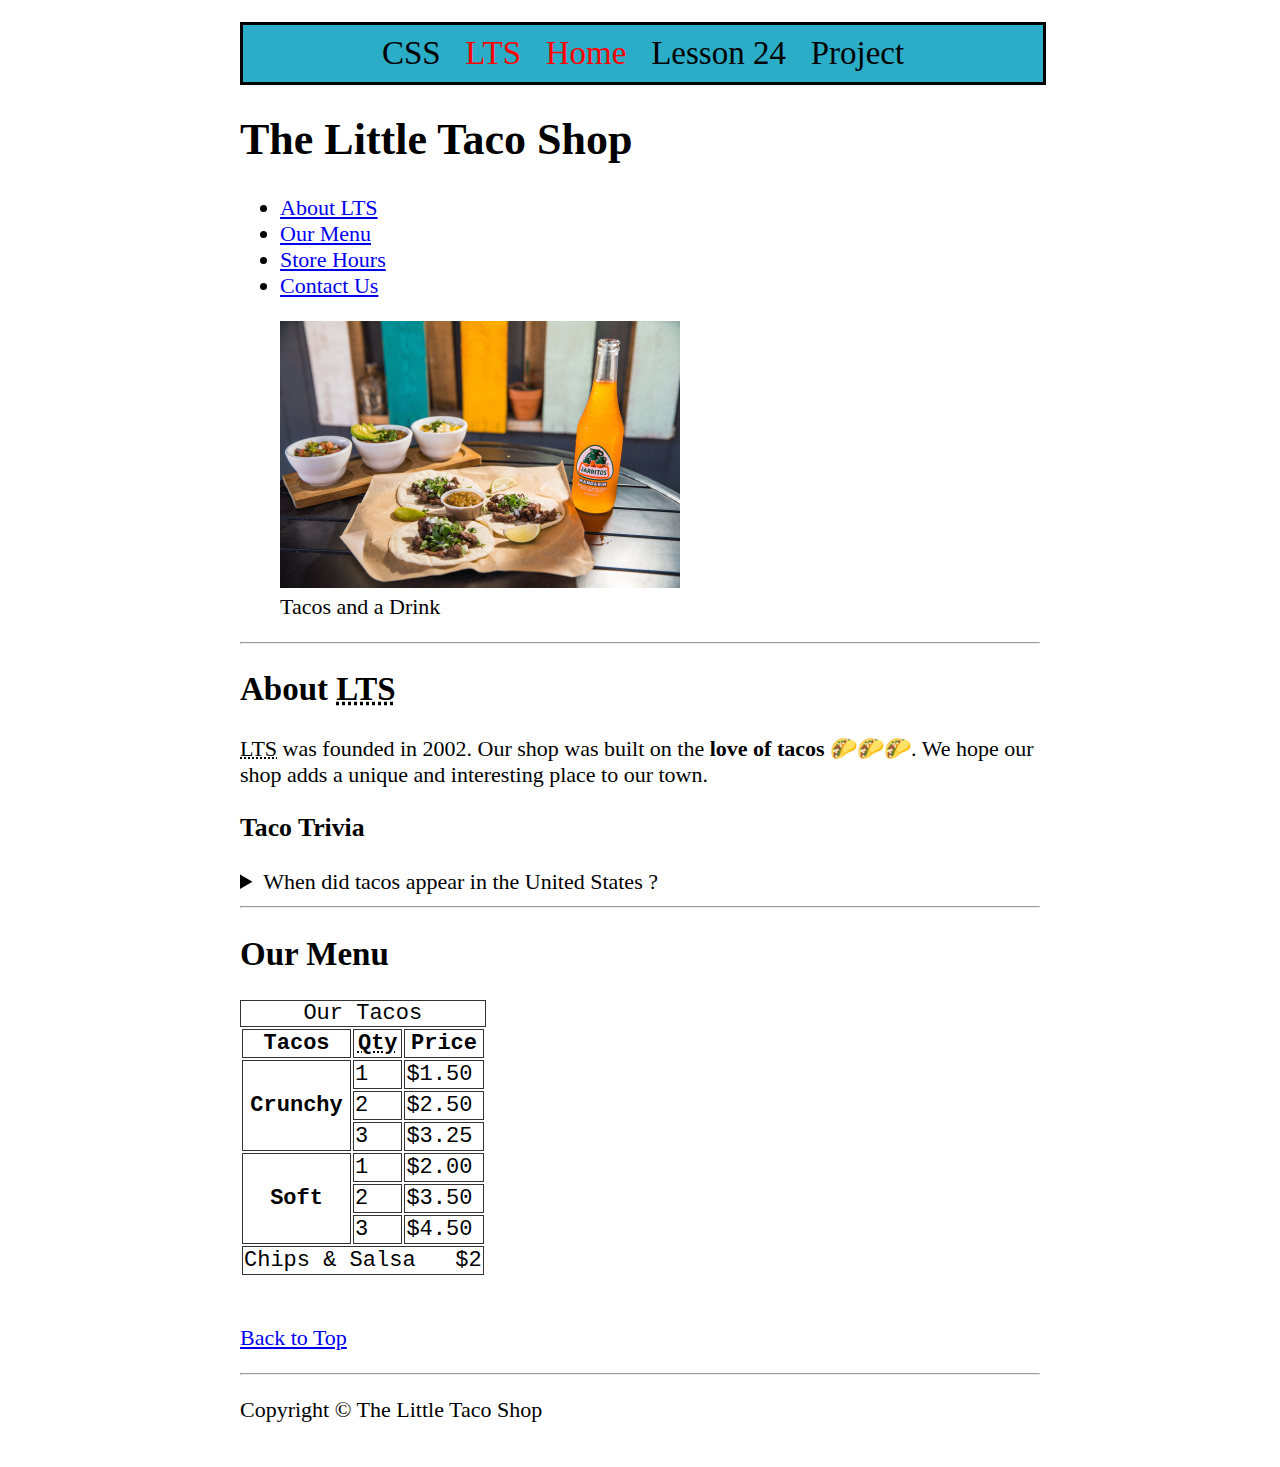
==== index.html @ 3b8ae4d9 "CSS Project Gray Lsn 24 cont......" ====
<!DOCTYPE html>
<html lang="en">

<head>
    <meta charset="UTF-8">
    <meta name="author" content="Roland Silva">
    <meta name="description" content="The Official Website for The Little Taco Shop">
    <title>The Little Taco Shop</title>
    <link rel="icon" href="favicon.ico" type="img/x-icon">
    <link rel="stylesheet" href="css/styles.css">
</head>

<body>

    <header class="CSS_lesson_banner">
        CSS &nbsp;
        <span style="color: red" ;> LTS &nbsp; Home </span> &nbsp; Lesson 24 &nbsp; Project
    </header>

    <header>
        <h1>The Little Taco Shop</h1>

        <nav>
            <ul>
                <li>
                    <a href="about.html"> About <abbr title="The Little Taco Shop">LTS</abbr>
                    </a>
                </li>

                <li>
                    <a href="#menu">Our Menu</a>
                </li>

                <li>
                    <a href="hours.html">Store Hours</a>
                </li>

                <li>
                    <a href="contact.html">Contact Us</a>
                </li>

            </ul>
        </nav>

        <figure>
            <img src="img/tacos_and_drink_400x267.png" alt="Tacos and a Drink" title="We love Tacos" width="400"
                height="267">
            <figcaption>Tacos and a Drink</figcaption>
        </figure>

    </header>

    <hr>

    <main>
        <article>
            <h2>About
                <abbr title="The Little Taco Shop">LTS</abbr>
            </h2>
            <p>
                <abbr title="The Little Taco Shop">LTS</abbr> was founded in <time datetime="2002">2002.</time>
                Our shop was built on the <strong>love of
                    tacos</strong> 🌮🌮🌮. We hope our shop adds a unique and interesting place
                to
                our
                town.
            </p>
            <aside>
                <h3>Taco Trivia</h3>
                <details>
                    <summary>When did tacos appear in the United States ?</summary>
                    <p class="about__trivia-answer">
                        Jeffrey M. Pilcher, taco historian and professor of history at the University of Minnesota, says
                        the earliest mention of tacos in the United States are in a newspaper from <time
                            datetime="1905">1905</time>.
                        (Source:
                        <cite>
                            <a href="https://www.smithsonianmag.com/arts-culture/where-did-the-taco-come-from-81228162/"
                                target="_blank">Smithsonian Magazine</a>
                        </cite> )
                    </p>
                </details>
            </aside>
        </article>

        <hr>

        <article id-="menu">
            <h2>
                Our Menu
            </h2>
            <table>
                <caption>Our Tacos</caption>
                <thead>
                    <tr>
                        <th>Tacos</th>
                        <th scope="col">
                            <abbr title="Quantity">Qty</abbr>
                        </th>
                        <th scope="col">Price</th>
                    </tr>
                </thead>
                <tbody>
                    <tr>
                        <th scope="row" rowspan="3">
                            Crunchy
                        </th>
                        <td>1</td>
                        <td>$1.50</td>
                    </tr>

                    <tr>
                        <td>2</td>
                        <td>$2.50</td>
                    </tr>

                    <tr>
                        <td>3</td>
                        <td>$3.25</td>
                    </tr>
                    <tr>
                        <th scope="row" rowspan="3">
                            Soft
                        </th>
                        <td>1</td>
                        <td>$2.00</td>
                    </tr>

                    <tr>
                        <td>2</td>
                        <td>$3.50</td>
                    </tr>

                    <tr>
                        <td>3</td>
                        <td>$4.50</td>
                    </tr>

                </tbody>
                <tfoot>
                    <tr>
                        <td colspan="3">
                            Chips &amp; Salsa &nbsp; $2
                        </td>
                    </tr>
                </tfoot>
            </table>

            <br>

            <p>
                <a href="#">Back to Top</a>
            </p>
        </article>

    </main>

    <hr>

    <footer>
        <p>Copyright &copy; The Little Taco Shop</p>
    </footer>


</body>

</html>





<!-- 
(Source: <cite><a href="https://www.smithsonianmag.com/arts-culture/where-did-the-taco-come-from-81228162/"
        target="_blank">Smithsonian Magazine</a></cite>) -->

<!-- <p>
    <abbr title="The Little Taco Shop">LTS</abbr> was founded in <time datetime="2022">2022</time>. Our shop
    was built on from a <strong>love of Tacos</strong> 🌮🌮🌮. We hope our shop adds a unique and
    interesting place
    in our little town.
</p> -->
---- css/styles.css ----
html {
    font-size: 22px;
}

body {
    min-height: 100vh;
    max-width: 800px;
    margin: 0 auto;
    padding: 1rem;
    border-left: 1px sold #333;
    border-right: 1px sold #333;
}






th,
td,
caption {
    border: 1px solid #333;
    font-family: 'Courier New', Courier, monospace;
    border-collapse: separate;
    padding: 0.5 rem;
}

/* The border-collapse property in CSS is used with HTML <table> elements to control how table borders are rendered.
•	collapse: Borders of adjacent cells are merged into a single border.
•	separate: (default) Borders are separate, with space between them. */


.CSS_lesson_banner {
    width: 100%;
    padding: 10px 0;
    /* font-size: 2em; */
    font-size: clamp(1.5rem, 2.5vh, 2rem);
    text-align: center;
    margin: 0px 0 0px 0;
    margin: 0 auto;
    background-color: rgb(43, 173, 199);
    border: 3px solid black;
    margin-bottom: 0.25em;
}
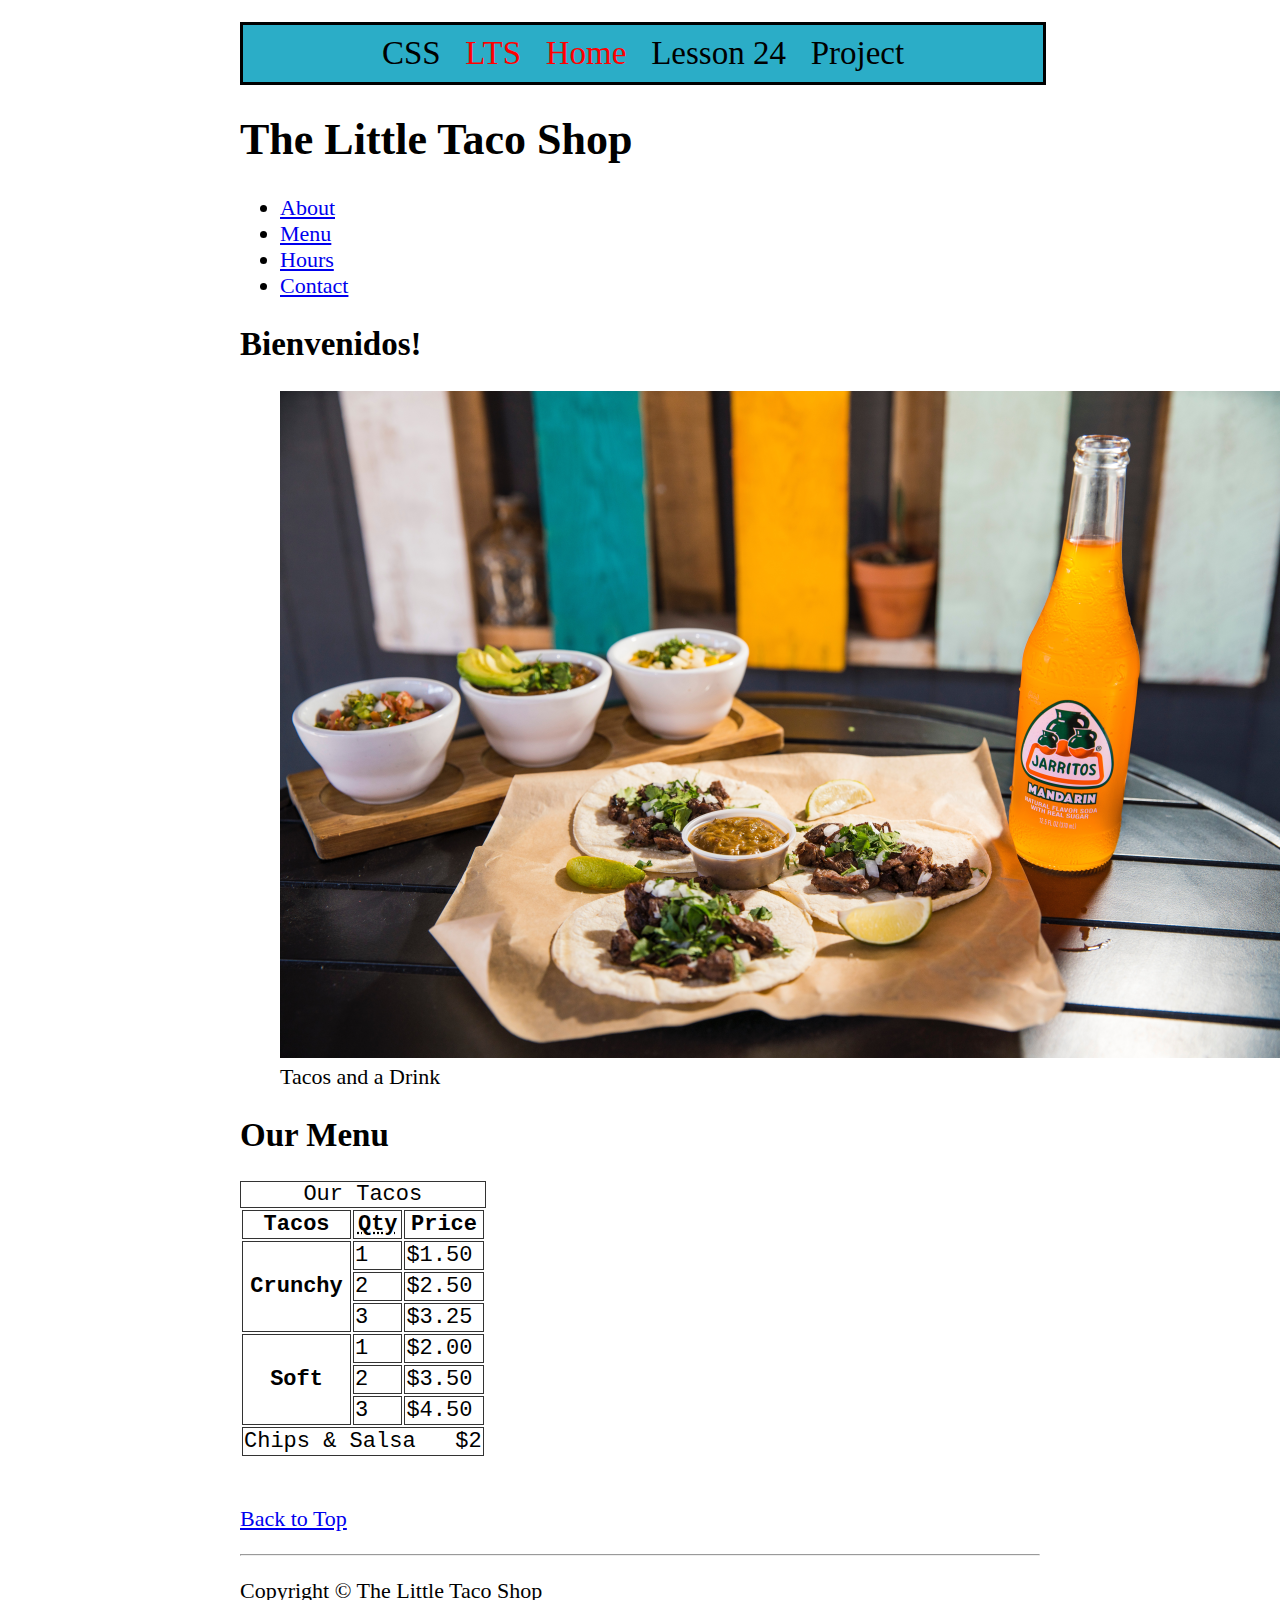
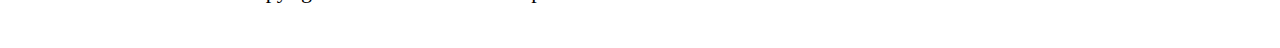
==== commit 7ff9de10: "CSS / HTML Project Gray lsn24  cont..." ====
--- a/index.html
+++ b/index.html
@@ -1,8 +1,11 @@
+<!-- HTML/CSS YT D.Gray CSS Project -->
+
 <!DOCTYPE html>
 <html lang="en">
 
 <head>
     <meta charset="UTF-8">
+    <meta name="viewport" content="width=device-width, initial-scale=1.0">
     <meta name="author" content="Roland Silva">
     <meta name="description" content="The Official Website for The Little Taco Shop">
     <title>The Little Taco Shop</title>
@@ -17,73 +20,60 @@
         <span style="color: red" ;> LTS &nbsp; Home </span> &nbsp; Lesson 24 &nbsp; Project
     </header>
 
-    <header>
-        <h1>The Little Taco Shop</h1>
+    <header class="header">
+        <h1 class="header__h1">The Little Taco Shop</h1>
 
-        <nav>
-            <ul>
+        <nav class="header__nav">
+            <ul class="header__ul">
+                <!-- <li>
+                    <a href="#about"> About <abbr title="The Little Taco Shop">LTS</abbr>
+                    </a>
+                </li> -->
+
                 <li>
-                    <a href="about.html"> About <abbr title="The Little Taco Shop">LTS</abbr>
+                    <a href="about.html">About
                     </a>
+                    <!-- <a href="about.html"> About <abbr title="The Little Taco Shop">LTS</abbr>
+                    </a> -->
                 </li>
 
                 <li>
-                    <a href="#menu">Our Menu</a>
+                    <a href="#menu">Menu</a>
                 </li>
 
                 <li>
-                    <a href="hours.html">Store Hours</a>
+                    <a href="hours.html">Hours</a>
                 </li>
 
                 <li>
-                    <a href="contact.html">Contact Us</a>
+                    <a href="contact.html">Contact</a>
                 </li>
 
             </ul>
         </nav>
 
-        <figure>
+        <!-- <figure>
             <img src="img/tacos_and_drink_400x267.png" alt="Tacos and a Drink" title="We love Tacos" width="400"
                 height="267">
             <figcaption>Tacos and a Drink</figcaption>
-        </figure>
+        </figure> -->
 
     </header>
 
-    <hr>
+    <!-- <hr> -->
+
+    <section class="hero">
+        <h2 class="hero__h2">
+            Bienvenidos!
+        </h2>
+        <figure>
+            <img src="img/tacos_and_drink_1000x667.png" alt="Tacos and a Drink" title="We love Tacos" width="1000"
+                height="667">
+            <figcaption class="offscreen">Tacos and a Drink</figcaption>
+        </figure>
+    </section>
 
     <main>
-        <article>
-            <h2>About
-                <abbr title="The Little Taco Shop">LTS</abbr>
-            </h2>
-            <p>
-                <abbr title="The Little Taco Shop">LTS</abbr> was founded in <time datetime="2002">2002.</time>
-                Our shop was built on the <strong>love of
-                    tacos</strong> 🌮🌮🌮. We hope our shop adds a unique and interesting place
-                to
-                our
-                town.
-            </p>
-            <aside>
-                <h3>Taco Trivia</h3>
-                <details>
-                    <summary>When did tacos appear in the United States ?</summary>
-                    <p class="about__trivia-answer">
-                        Jeffrey M. Pilcher, taco historian and professor of history at the University of Minnesota, says
-                        the earliest mention of tacos in the United States are in a newspaper from <time
-                            datetime="1905">1905</time>.
-                        (Source:
-                        <cite>
-                            <a href="https://www.smithsonianmag.com/arts-culture/where-did-the-taco-come-from-81228162/"
-                                target="_blank">Smithsonian Magazine</a>
-                        </cite> )
-                    </p>
-                </details>
-            </aside>
-        </article>
-
-        <hr>
 
         <article id-="menu">
             <h2>
@@ -160,8 +150,6 @@
     <footer>
         <p>Copyright &copy; The Little Taco Shop</p>
     </footer>
-
-
 </body>
 
 </html>
--- a/css/styles.css
+++ b/css/styles.css
@@ -1,3 +1,5 @@
+/*-- HTML/CSS YT D.Gray CSS Project --*/
+
 html {
     font-size: 22px;
 }
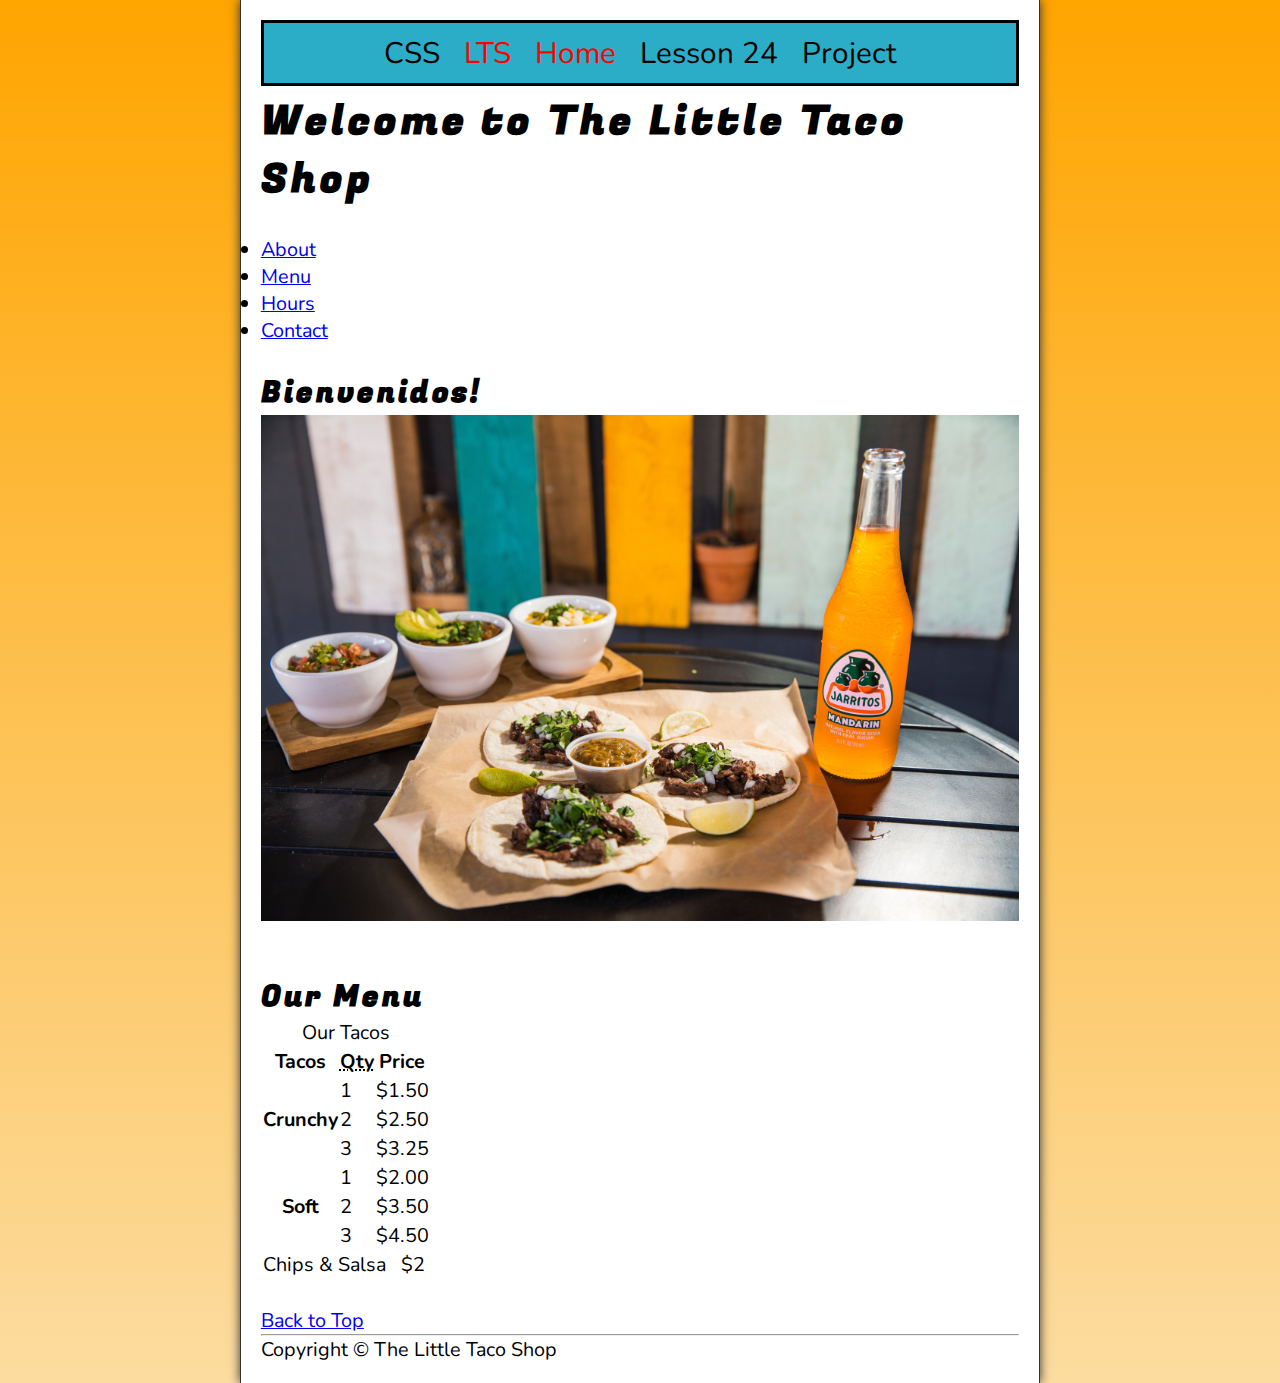
==== commit a079d331: "CSS / HTML Project Gray CSS cont...." ====
--- a/index.html
+++ b/index.html
@@ -21,8 +21,8 @@
     </header>
 
     <header class="header">
-        <h1 class="header__h1">The Little Taco Shop</h1>
-
+        <h1 class="header__h1">Welcome to The Little Taco Shop</h1>
+        <br>
         <nav class="header__nav">
             <ul class="header__ul">
                 <!-- <li>
@@ -51,15 +51,9 @@
 
             </ul>
         </nav>
-
-        <!-- <figure>
-            <img src="img/tacos_and_drink_400x267.png" alt="Tacos and a Drink" title="We love Tacos" width="400"
-                height="267">
-            <figcaption>Tacos and a Drink</figcaption>
-        </figure> -->
-
     </header>
 
+    <br>
     <!-- <hr> -->
 
     <section class="hero">
@@ -72,6 +66,9 @@
             <figcaption class="offscreen">Tacos and a Drink</figcaption>
         </figure>
     </section>
+
+    <br>
+    <br>
 
     <main>
 
--- a/css/styles.css
+++ b/css/styles.css
@@ -1,31 +1,122 @@
 /*-- HTML/CSS YT D.Gray CSS Project --*/
+@import url('https://fonts.googleapis.com/css2?family=Fugaz+One&family=Nunito&display=swap');
+
+/* from fonts.google.com */
+
+
+/* || RESET  || */
+*,
+*::before,
+*::after {
+    margin: 0;
+    padding: 0;
+    box-sizing: border-box;
+}
+
+img {
+    display: block;
+    max-width: 100%;
+    height: auto;
+}
+
+input,
+button,
+textarea {
+    font: inherit;
+}
+
+/* ul,
+li::marker {
+    list-style: none;
+    padding: 0;
+} */
+
+/* || VARIABLES || */
+:root {
+    /* FONTS */
+    --FF: "nunito", sans-serif;
+    --FF-HEADINGS: "Fugaz One", cursive;
+    --FS: clamp(1rem, 2.2vh, 1.5rem);
+
+    /* COLORS */
+    --BGCOLOR: orange;
+    --BGCOLOR-Fade: rgb(252, 220, 160);
+    --BGIMAGE: linear-gradient(to bottom, var(--BGCOLOR), var(--BGCOLOR-Fade));
+    --BODY-BGCOLOR: #FFF;
+    --FONT-COLOR: #000;
+    --BORDER-COLOR: #333;
+
+
+    /* || BORDERS || */
+    --BORDERS: 1px solid var(--BORDER-COLOR);
+}
+
+/* || UTILITY CLASSES || */
+.offscreen {
+    position: absolute;
+    left: -10000px;
+}
+
+.nowrap {
+    white-space: nowrap;
+}
+
+.center {
+    text-align: center;
+}
+
+/* || GENERAL STYLES || */
+
+
 
 html {
-    font-size: 22px;
+    scroll-behavior: smooth;
+    font-size: var(--FS);
+    font-family: var(--FF);
+    background-color: var(--BGCOLOR);
+    background-image: var(--BGIMAGE);
 }
 
 body {
+    background-color: var(--BODY-BGCOLOR);
+    color: var(--FONT-COLOR);
+    min-height: 100vh;
+    max-width: 800px;
+    margin: 0 auto;
+    padding: 1rem;
+    border-left: var(--BORDERS);
+    border-right: var(--BORDERS);
+    box-shadow: 0 0 10px var(--BORDER-COLOR);
+}
+
+h1,
+h2,
+h3 {
+    font-family: var(--FF-HEADINGS);
+    letter-spacing: 0.1em;
+}
+
+/* html {
+    font-size: 22px;
+} */
+
+/* body {
     min-height: 100vh;
     max-width: 800px;
     margin: 0 auto;
     padding: 1rem;
     border-left: 1px sold #333;
     border-right: 1px sold #333;
-}
+} */
 
-
-
-
-
-
-th,
+/* th,
 td,
 caption {
     border: 1px solid #333;
     font-family: 'Courier New', Courier, monospace;
     border-collapse: separate;
     padding: 0.5 rem;
-}
+} */
 
 /* The border-collapse property in CSS is used with HTML <table> elements to control how table borders are rendered.
 •	collapse: Borders of adjacent cells are merged into a single border.
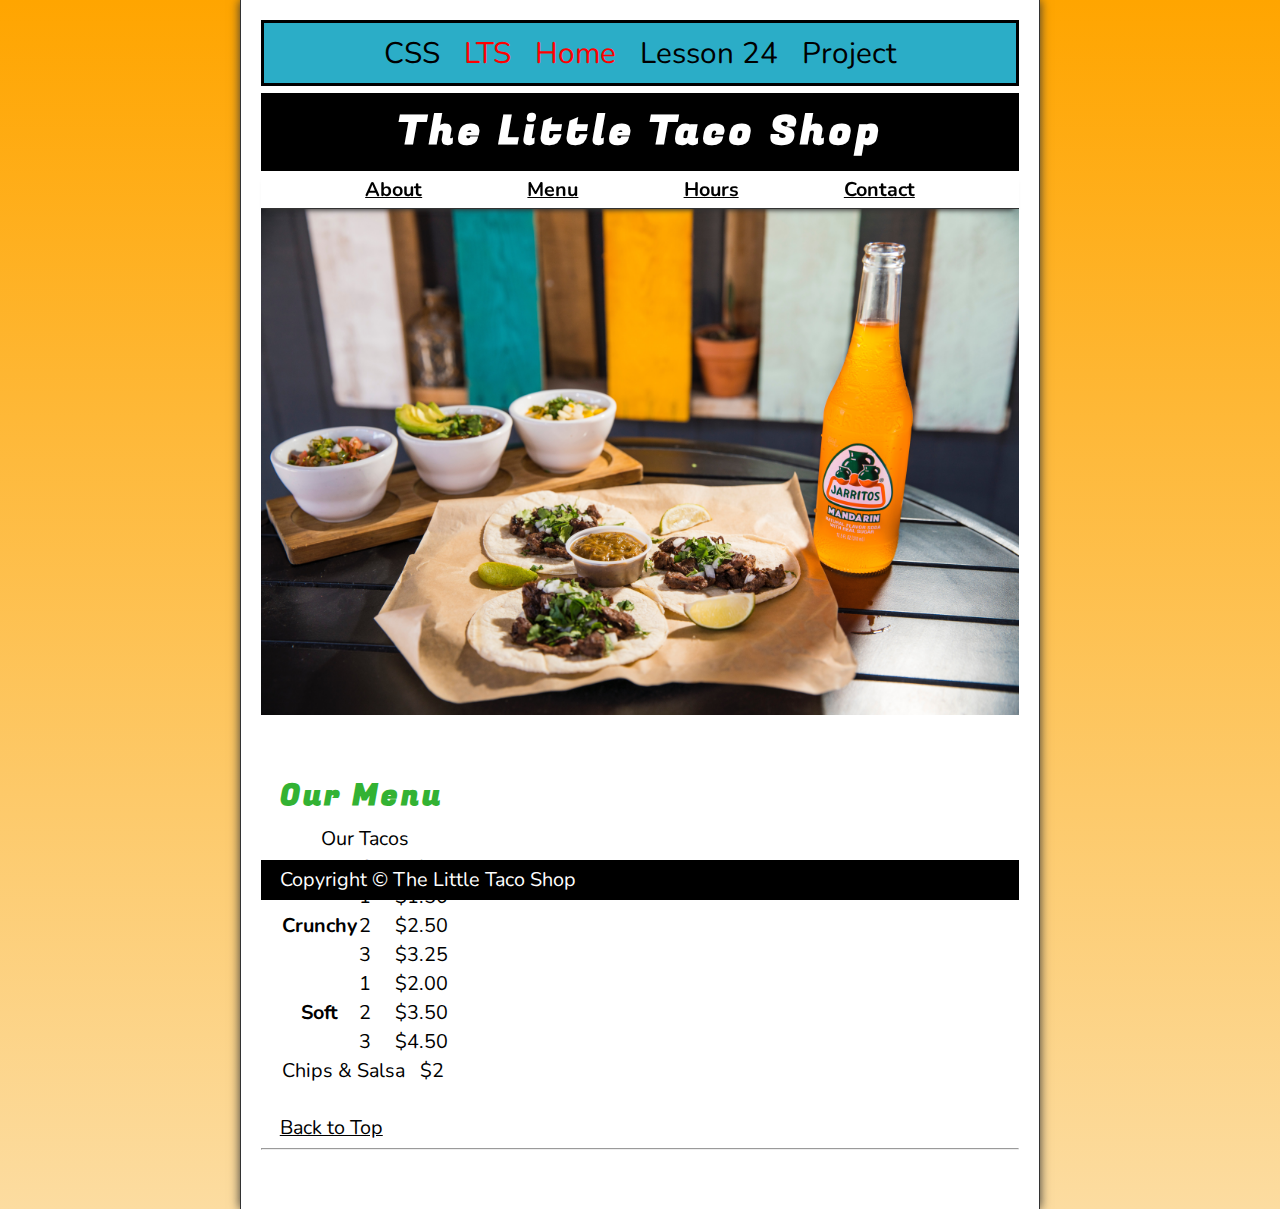
==== commit 8b13a532: "CSS / HTML Project Gray lsn 24 cont...." ====
--- a/index.html
+++ b/index.html
@@ -21,8 +21,8 @@
     </header>
 
     <header class="header">
-        <h1 class="header__h1">Welcome to The Little Taco Shop</h1>
-        <br>
+        <h1 class="header__h1">The Little Taco Shop</h1>
+        <!-- <br> -->
         <nav class="header__nav">
             <ul class="header__ul">
                 <!-- <li>
@@ -53,7 +53,6 @@
         </nav>
     </header>
 
-    <br>
     <!-- <hr> -->
 
     <section class="hero">
@@ -70,9 +69,8 @@
     <br>
     <br>
 
-    <main>
-
-        <article id-="menu">
+    <main class="main">
+        <article id-="menu" class="main__article">
             <h2>
                 Our Menu
             </h2>
@@ -144,8 +142,11 @@
 
     <hr>
 
-    <footer>
-        <p>Copyright &copy; The Little Taco Shop</p>
+    <footer class="footer">
+        <p>
+            <span class="nowrap">Copyright &copy;</span>
+            <span class="nowrap">The Little Taco Shop</span>
+        </p>
     </footer>
 </body>
 
--- a/css/styles.css
+++ b/css/styles.css
@@ -45,11 +45,28 @@
     --BODY-BGCOLOR: #FFF;
     --FONT-COLOR: #000;
     --BORDER-COLOR: #333;
-
-
-    /* || BORDERS || */
+    --HIGHLIGHT-COLOR: rgb(51, 178, 51);
+    --LINK-COLOR: #000;
+    --LINK-HOVER: hsla(0, 0%, 0%, 0.6);
+    --LINK-ACTIVE: orange;
+    --HEADER-BGCOLOR: #000;
+    --HEADER-COLOR: #FFF;
+    --NAV-COLOR: #FFF;
+    --HERO-BGCOLOR: rgba(51, 178, 51, 0.75);
+    --HERO-COLOR: #FFF;
+
+    /* BORDERS */
     --BORDERS: 1px solid var(--BORDER-COLOR);
-}
+
+    /* STANDARD PADDING */
+    --PADDING-TB: 0.25em;
+    --PADDING-SIDE: 2.5%;
+
+    /* STANDARD MARGIN */
+    --MARGIN: clamp(1em, 2.5vh, 1.5em) 0;
+
+}
+
 
 /* || UTILITY CLASSES || */
 .offscreen {
@@ -66,8 +83,6 @@
 }
 
 /* || GENERAL STYLES || */
-
-
 
 html {
     scroll-behavior: smooth;
@@ -88,40 +103,6 @@
     border-right: var(--BORDERS);
     box-shadow: 0 0 10px var(--BORDER-COLOR);
 }
-
-h1,
-h2,
-h3 {
-    font-family: var(--FF-HEADINGS);
-    letter-spacing: 0.1em;
-}
-
-/* html {
-    font-size: 22px;
-} */
-
-/* body {
-    min-height: 100vh;
-    max-width: 800px;
-    margin: 0 auto;
-    padding: 1rem;
-    border-left: 1px sold #333;
-    border-right: 1px sold #333;
-} */
-
-/* th,
-td,
-caption {
-    border: 1px solid #333;
-    font-family: 'Courier New', Courier, monospace;
-    border-collapse: separate;
-    padding: 0.5 rem;
-} */
-
-/* The border-collapse property in CSS is used with HTML <table> elements to control how table borders are rendered.
-•	collapse: Borders of adjacent cells are merged into a single border.
-•	separate: (default) Borders are separate, with space between them. */
-
 
 .CSS_lesson_banner {
     width: 100%;
@@ -134,4 +115,145 @@
     background-color: rgb(43, 173, 199);
     border: 3px solid black;
     margin-bottom: 0.25em;
-}+}
+
+h1,
+h2,
+h3 {
+    font-family: var(--FF-HEADINGS);
+    letter-spacing: 0.1em;
+}
+
+h2,
+h3 {
+    margin-bottom: 0.25em;
+    color: var(--HIGHLIGHT-COLOR)
+}
+
+p {
+    line-height: 1.5;
+}
+
+a:any-link {
+    color: var(--LINK-COLOR);
+}
+
+a:hover,
+a:focus-visible {
+    color: var(--LINK-HOVER);
+}
+
+a:active {
+    color: var(--LINK-ACTIVE)
+}
+
+/* || HEADER || */
+.header {
+    position: sticky;
+    top: 0;
+    z-index: 1;
+}
+
+.header__h1 {
+    text-align: center;
+    background-color: var(--HEADER-BGCOLOR);
+    color: var(--HEADER-COLOR);
+    padding: var(--PADDING-TB) var(--PADDING-SIDE);
+}
+
+.header__nav {
+    background-color: var(--NAV-COLOR);
+    border-bottom: var(--BORDERS);
+    font-weight: bold;
+    box-shadow: 0 6px 5px -5px var(--BORDER-COLOR);
+}
+
+.header__ul {
+    padding: var(--PADDING-TB) var(--PADDING-SIDE);
+    list-style-type: none;
+    display: flex;
+    justify-content: space-evenly;
+    gap: 1rem;
+}
+
+/* || HERO || */
+.hero {
+    position: relative;
+}
+
+.hero__h2 {
+    background-color: var(--HERO-BGCOLOR);
+    color: var(--HERO-COLOR);
+    padding: 0.25em 0.5em;
+    letter-spacing: 0.1rem;
+    text-shadow: 2px 2px 5px var(--BORDER-COLOR);
+    position: absolute;
+    top: -100px;
+    left: 20px;
+    animation: showWelcome 0.5s ease-in-out 1s forwards;
+}
+
+@keyframes showWelcome {
+    0% {
+        top: -20px;
+        transform: skew(0deg, -5deg) scaleY(0);
+
+    }
+
+    80% {
+        top: 30px;
+        transform: skew(10deg, -5deg) scaleY(1.2);
+
+    }
+
+    100% {
+        top: 20px;
+        transform: skew(-10deg, -5deg) scaleY(1);
+
+    }
+}
+
+/* || MAIN || */
+.main {
+    padding: var(--PADDING-TB) var(--PADDING-SIDE);
+}
+
+
+
+
+
+/* || FOOTER || */
+.footer {
+    position: sticky;
+    bottom: 0;
+    background-color: var(--HEADER-BGCOLOR);
+    color: var(--HEADER-COLOR);
+    padding: var(--PADDING-TB) var(--PADDING-SIDE);
+}
+
+
+/* html {
+    font-size: 22px;
+} */
+
+/* body {
+    min-height: 100vh;
+    max-width: 800px;
+    margin: 0 auto;
+    padding: 1rem;
+    border-left: 1px sold #333;
+    border-right: 1px sold #333;
+} */
+
+/* th,
+td,
+caption {
+    border: 1px solid #333;
+    font-family: 'Courier New', Courier, monospace;
+    border-collapse: separate;
+    padding: 0.5 rem;
+} */
+
+/* The border-collapse property in CSS is used with HTML <table> elements to control how table borders are rendered.
+•	collapse: Borders of adjacent cells are merged into a single border.
+•	separate: (default) Borders are separate, with space between them. */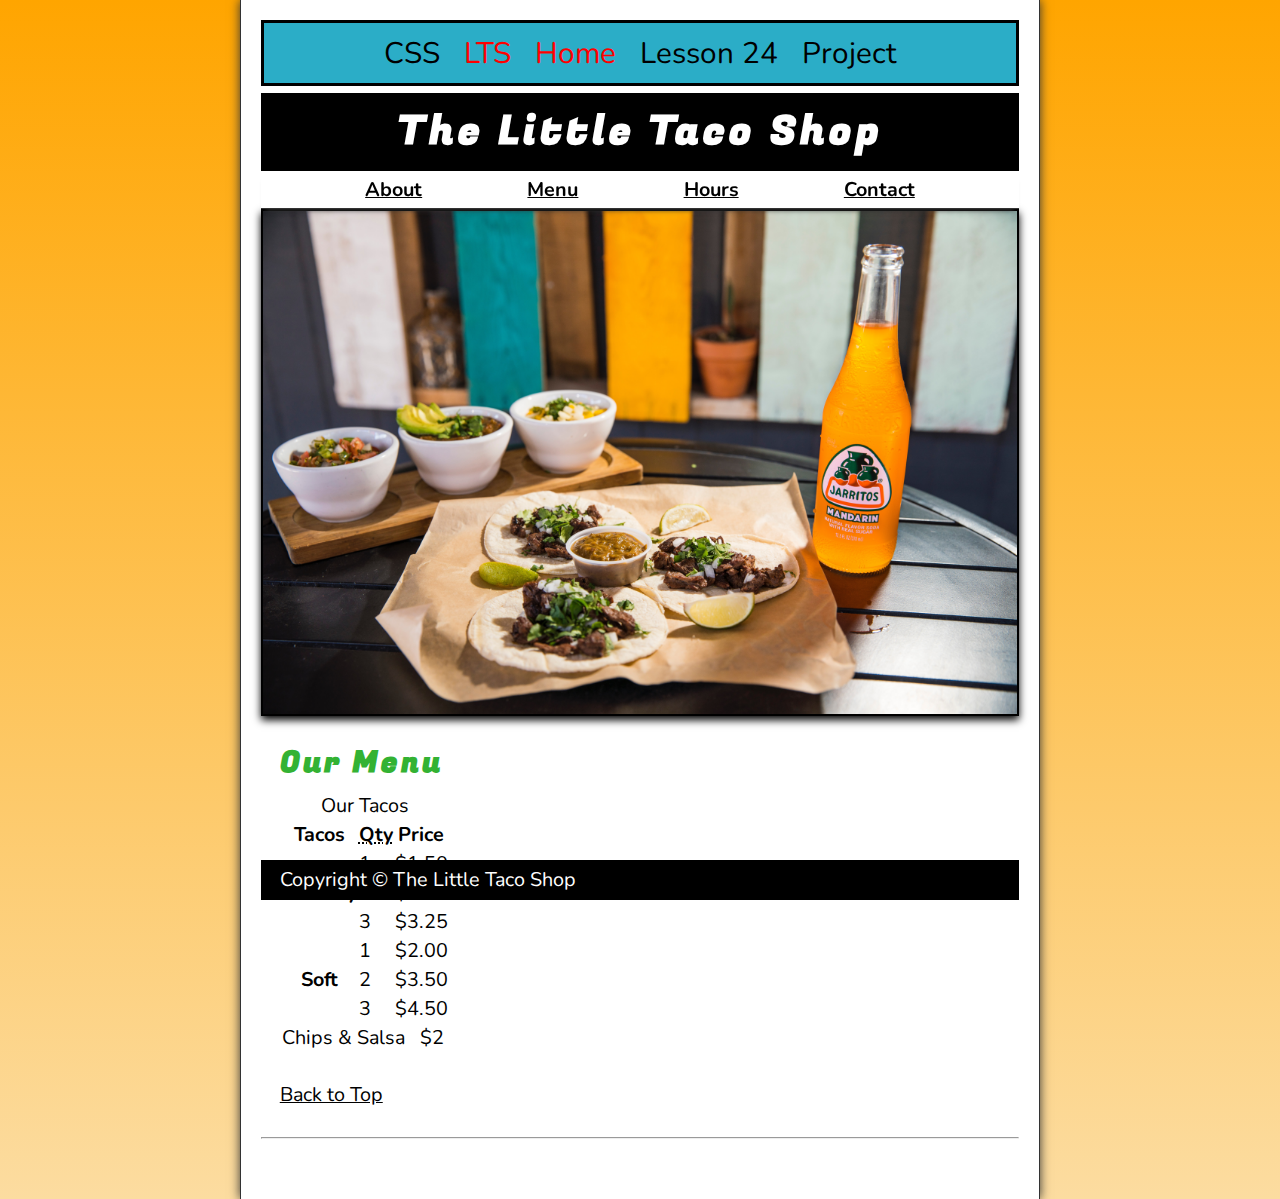
==== commit 735e1284: "HTML / CSS Project Gray lsn 24 CSS project cont...." ====
--- a/index.html
+++ b/index.html
@@ -66,8 +66,8 @@
         </figure>
     </section>
 
-    <br>
-    <br>
+    <!-- <br> -->
+    <!-- <br> -->
 
     <main class="main">
         <article id-="menu" class="main__article">
--- a/css/styles.css
+++ b/css/styles.css
@@ -158,6 +158,7 @@
     text-align: center;
     background-color: var(--HEADER-BGCOLOR);
     color: var(--HEADER-COLOR);
+    /* color: var(--HIGHLIGHT-COLOR); */
     padding: var(--PADDING-TB) var(--PADDING-SIDE);
 }
 
@@ -193,6 +194,11 @@
     animation: showWelcome 0.5s ease-in-out 1s forwards;
 }
 
+.hero img {
+    border: 2px solid #000;
+    box-shadow: 0 4px 8px rgba(0 0 0);
+}
+
 @keyframes showWelcome {
     0% {
         top: -20px;
@@ -218,9 +224,20 @@
     padding: var(--PADDING-TB) var(--PADDING-SIDE);
 }
 
-
-
-
+.main__article {
+    scroll-margin-top: 6.5rem;
+    margin: var(--MARGIN);
+}
+
+.main__article:first-child {
+    margin-top: 1em;
+
+}
+
+.main__article:last-child {
+    min-height: calc(100vh -20rem);
+
+}
 
 /* || FOOTER || */
 .footer {
@@ -229,6 +246,57 @@
     background-color: var(--HEADER-BGCOLOR);
     color: var(--HEADER-COLOR);
     padding: var(--PADDING-TB) var(--PADDING-SIDE);
+}
+
+/* || ABOUT || */
+.about__trivia {
+    margin: var(--MARGIN);
+}
+
+.about__trivia-answer {
+    margin-top: 0.5em;
+}
+
+/* || CONTACT || */
+.contact__h2 {
+    margin: 0;
+}
+
+.contact__fieldset {
+    border: 2px solid lightgray;
+    padding: 0.5rem;
+    /* border: none; */
+}
+
+.contact__p {
+    margin: 1em 0;
+}
+
+.contact__label {
+    display: block;
+    font-weight: bold;
+}
+
+.contact__input {
+    padding: 0.5em;
+    border-radius: 15px;
+    border-width: 2px;
+    width: 60%;
+}
+
+.contact__textarea {
+    padding: 0.5em;
+    border-radius: 15px;
+    border-width: 2px;
+    width: 100%;
+}
+
+.contact__button {
+    padding: 0.5em;
+    border-radius: 15px;
+    border-width: 2px;
+    color: var(--HEADER-COLOR);
+    background-color: var(--HIGHLIGHT-COLOR);
 }
 
 
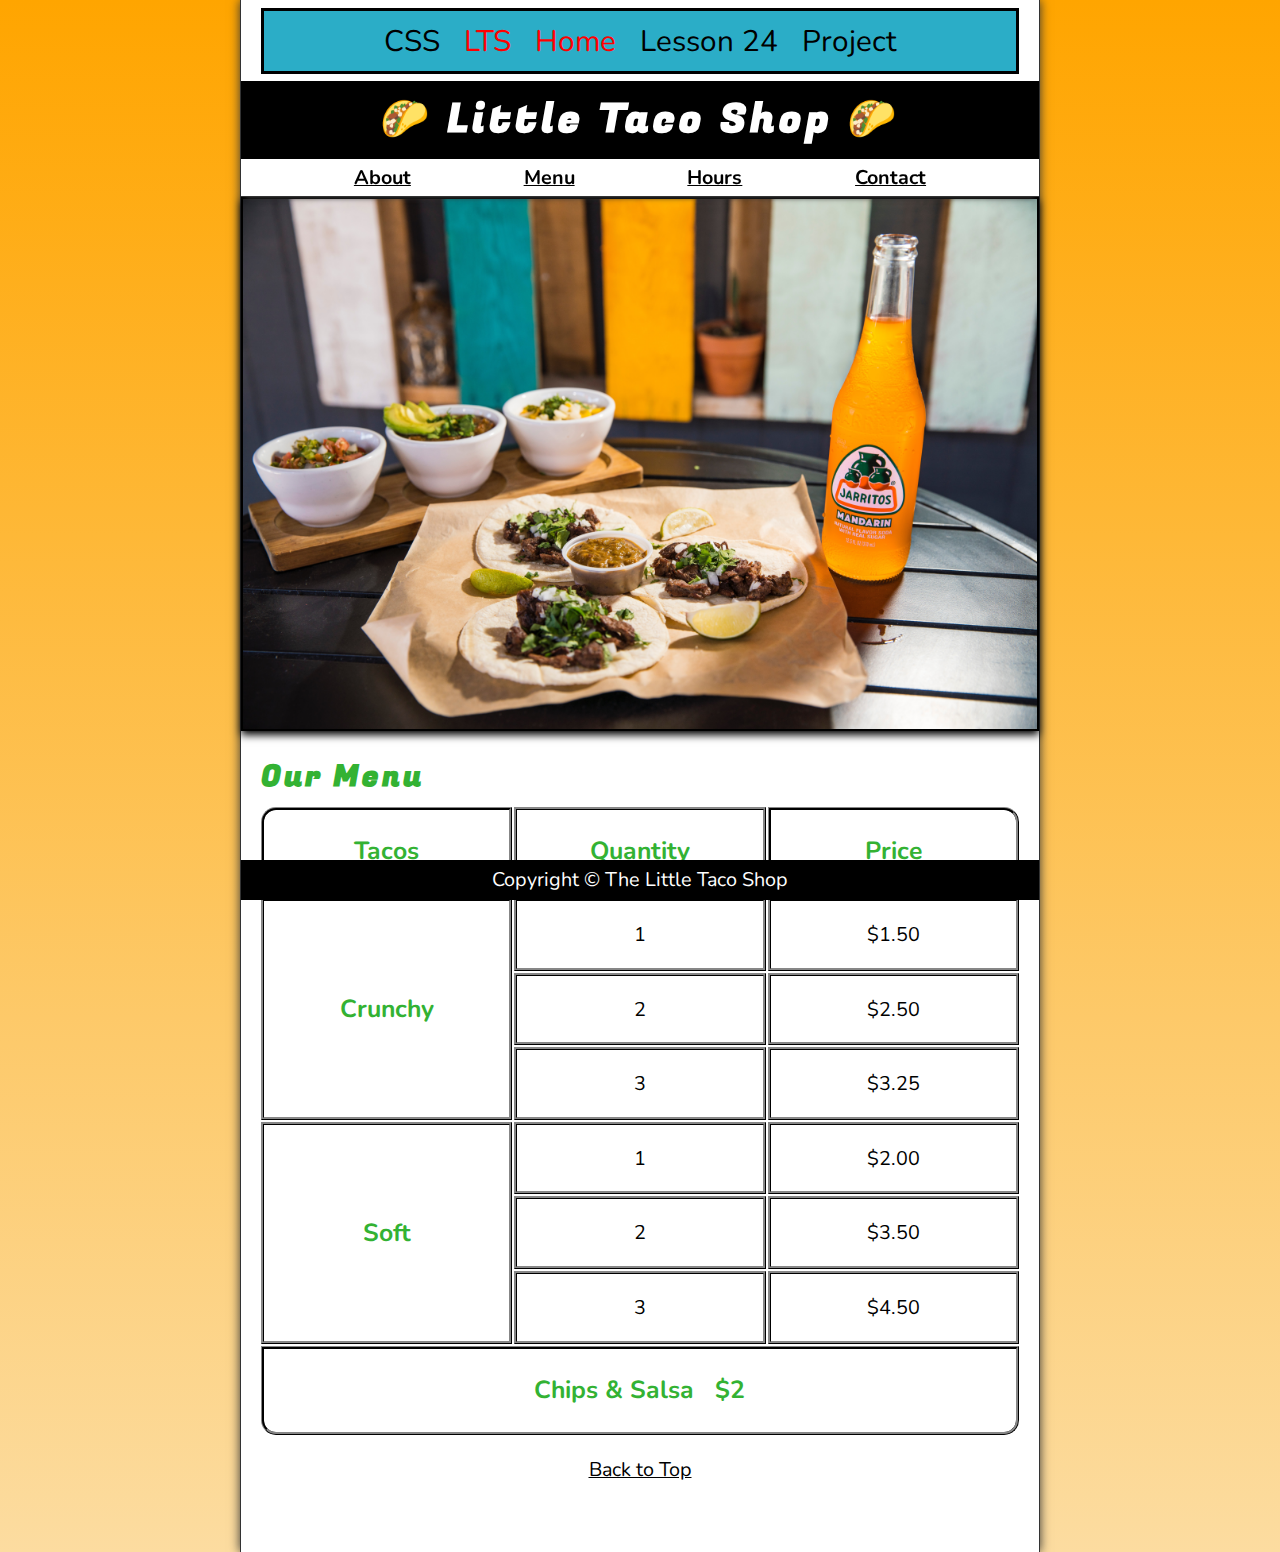
==== commit 5e2d9a2a: "HTML / CSS Project D.Gray CSS lsn 24 cont...." ====
--- a/index.html
+++ b/index.html
@@ -14,14 +14,14 @@
 </head>
 
 <body>
-
+    <div class="div-header-spacer"></div>
     <header class="CSS_lesson_banner">
         CSS &nbsp;
         <span style="color: red" ;> LTS &nbsp; Home </span> &nbsp; Lesson 24 &nbsp; Project
     </header>
 
     <header class="header">
-        <h1 class="header__h1">The Little Taco Shop</h1>
+        <h1 class="header__h1">Little Taco Shop</h1>
         <!-- <br> -->
         <nav class="header__nav">
             <ul class="header__ul">
@@ -71,79 +71,96 @@
 
     <main class="main">
         <article id-="menu" class="main__article">
-            <h2>
-                Our Menu
-            </h2>
-            <table>
-                <caption>Our Tacos</caption>
+            <h2 class="menu__h2">Our Menu</h2>
+            <!-- <h2>Our Menu</h2> -->
+            <!-- convert table to grid -->
+            <table class="menu__container">
+                <!-- <table> -->
+                <caption class="offscreen">Our Tacos</caption>
+                <!-- retained for accessibility -->
+                <!-- <caption>Our Tacos</caption> -->
                 <thead>
                     <tr>
-                        <th>Tacos</th>
-                        <th scope="col">
+                        <th class="menu__header" scope="col">Tacos</th>
+                        <th class="menu__header" scope="col">
+                            Quantity</th>
+                        <!-- <th class="menu__header" scope="col">
                             <abbr title="Quantity">Qty</abbr>
-                        </th>
-                        <th scope="col">Price</th>
+                        </th> -->
+                        <!-- removed abbreviation -->
+                        <th class="menu__header" scope="col">Price</th>
                     </tr>
                 </thead>
                 <tbody>
                     <tr>
-                        <th scope="row" rowspan="3">
+                        <th class="menu__item menu__cr" scope="row" rowspan="3">
                             Crunchy
                         </th>
-                        <td>1</td>
-                        <td>$1.50</td>
+                        <!-- <th scope="row" rowspan="3">
+                            Crunchy
+                        </th> -->
+                        <td class="menu__item">1</td>
+                        <td class="menu__item">$1.50</td>
+                        <!-- <td>1</td> -->
+                        <!-- <td>$1.50</td> -->
                     </tr>
 
                     <tr>
-                        <td>2</td>
-                        <td>$2.50</td>
+                        <td class="menu__item">2</td>
+                        <td class="menu__item">$2.50</td>
                     </tr>
 
                     <tr>
-                        <td>3</td>
-                        <td>$3.25</td>
+                        <td class="menu__item">3</td>
+                        <td class="menu__item">$3.25</td>
                     </tr>
                     <tr>
-                        <th scope="row" rowspan="3">
+                        <th class="menu__item menu__sf" scope="row" rowspan="3">
                             Soft
                         </th>
-                        <td>1</td>
-                        <td>$2.00</td>
+                        <!-- <th scope="row" rowspan="3">
+                            Soft
+                        </th> -->
+                        <td class="menu__item">1</td>
+                        <td class="menu__item">$2.00</td>
+                        <!-- <td>1</td>
+                        <td>$2.00</td> -->
                     </tr>
 
                     <tr>
-                        <td>2</td>
-                        <td>$3.50</td>
+                        <td class="menu__item">2</td>
+                        <td class="menu__item">$3.50</td>
                     </tr>
 
                     <tr>
-                        <td>3</td>
-                        <td>$4.50</td>
+                        <td class="menu__item">3</td>
+                        <td class="menu__item">$4.50</td>
                     </tr>
 
                 </tbody>
                 <tfoot>
                     <tr>
-                        <td colspan="3">
+                        <td class="menu__item menu__cs" colspan="3">
                             Chips &amp; Salsa &nbsp; $2
                         </td>
+                        <!-- <td colspan="3">
+                            Chips &amp; Salsa &nbsp; $2
+                        </td> -->
                     </tr>
                 </tfoot>
             </table>
 
-            <br>
-
-            <p>
+            <p class="center">
                 <a href="#">Back to Top</a>
             </p>
         </article>
 
     </main>
 
-    <hr>
+    <!-- <hr> -->
 
     <footer class="footer">
-        <p>
+        <p class="center">
             <span class="nowrap">Copyright &copy;</span>
             <span class="nowrap">The Little Taco Shop</span>
         </p>
@@ -153,13 +170,6 @@
 </html>
 
 
-
-
-
-<!-- 
-(Source: <cite><a href="https://www.smithsonianmag.com/arts-culture/where-did-the-taco-come-from-81228162/"
-        target="_blank">Smithsonian Magazine</a></cite>) -->
-
 <!-- <p>
     <abbr title="The Little Taco Shop">LTS</abbr> was founded in <time datetime="2022">2022</time>. Our shop
     was built on from a <strong>love of Tacos</strong> 🌮🌮🌮. We hope our shop adds a unique and
--- a/css/styles.css
+++ b/css/styles.css
@@ -54,9 +54,11 @@
     --NAV-COLOR: #FFF;
     --HERO-BGCOLOR: rgba(51, 178, 51, 0.75);
     --HERO-COLOR: #FFF;
+    --TRIVIA-ANSWER-COLOR: gray;
 
     /* BORDERS */
     --BORDERS: 1px solid var(--BORDER-COLOR);
+    --BORDER-RADIUS: 15px;
 
     /* STANDARD PADDING */
     --PADDING-TB: 0.25em;
@@ -64,9 +66,32 @@
 
     /* STANDARD MARGIN */
     --MARGIN: clamp(1em, 2.5vh, 1.5em) 0;
-
-}
-
+}
+
+/* @media (prefers-color-scheme: dark) {
+    :root {
+        --BGCOLOR: #000;
+        --BGCOLOR-FADE: gray;
+    }
+} */
+
+/* @media (prefers-color-scheme: dark) {
+    :root {
+        --BGCOLOR-FADE: gray;
+        --BGCOLOR: #000;
+        --BGIMAGE: linear-gradient(to bottom, var(--BGCOLOR), var(--BGCOLOR-FADE));
+        --BODY-BGCOLOR: #333;
+        --BORDER-COLOR: whitesmoke;
+        --FONT-COLOR: whitesmoke;
+        --HEADER-COLOR: whitesmoke;
+        --HERO-COLOR: #333;
+        --HIGHLIGHT-COLOR: whitesmoke;
+        --LINK-ACTIVE: rgb(252, 200, 103);
+        --LINK-COLOR: whitesmoke;
+        --LINK-HOVER: orange;
+        --NAV-BGCOLOR: rgb(20 20 20);
+    }
+} */
 
 /* || UTILITY CLASSES || */
 .offscreen {
@@ -98,23 +123,29 @@
     min-height: 100vh;
     max-width: 800px;
     margin: 0 auto;
-    padding: 1rem;
     border-left: var(--BORDERS);
     border-right: var(--BORDERS);
     box-shadow: 0 0 10px var(--BORDER-COLOR);
 }
 
+.div-header-spacer {
+    height: .4em;
+    /* background-color: aqua; */
+}
+
 .CSS_lesson_banner {
-    width: 100%;
+    width: 95%;
     padding: 10px 0;
     /* font-size: 2em; */
     font-size: clamp(1.5rem, 2.5vh, 2rem);
     text-align: center;
-    margin: 0px 0 0px 0;
+    /* margin: 0px 0px 0px 0px; */
     margin: 0 auto;
     background-color: rgb(43, 173, 199);
     border: 3px solid black;
+    /* margin-top: 1em; */
     margin-bottom: 0.25em;
+
 }
 
 h1,
@@ -255,6 +286,7 @@
 
 .about__trivia-answer {
     margin-top: 0.5em;
+    color: var(--TRIVIA-ANSWER-COLOR);
 }
 
 /* || CONTACT || */
@@ -279,7 +311,7 @@
 
 .contact__input {
     padding: 0.5em;
-    border-radius: 15px;
+    border-radius: var(--BORDER-RADIUS);
     border-width: 2px;
     width: 60%;
 }
@@ -293,25 +325,107 @@
 
 .contact__button {
     padding: 0.5em;
-    border-radius: 15px;
+    border-radius: var(--BORDER-RADIUS);
     border-width: 2px;
+    margin-top: 0.5em;
     color: var(--HEADER-COLOR);
     background-color: var(--HIGHLIGHT-COLOR);
 }
 
-
-/* html {
-    font-size: 22px;
-} */
-
-/* body {
-    min-height: 100vh;
-    max-width: 800px;
-    margin: 0 auto;
-    padding: 1rem;
-    border-left: 1px sold #333;
-    border-right: 1px sold #333;
-} */
+/* || MENU || */
+thead,
+tbody,
+tfoot,
+tr {
+    display: contents;
+    /* takes the parents out of the flow for table to grid */
+}
+
+.menu__container {
+    display: grid;
+    grid-template-columns: repeat(3, 1fr);
+    grid-template-areas:
+        "hd1 hd2 hd3"
+        "cr cr1 crp1"
+        "cr cr2 crp2"
+        "cr cr3 crp3"
+        "sf sf1 sfp1"
+        "sf sf2 sfp2"
+        "sf sf3 sfp3"
+        "cs cs cs";
+    gap: 0.1em;
+    margin-bottom: 1em;
+}
+
+.menu__cr {
+    grid-area: cr;
+}
+
+.menu__sf {
+    grid-area: sf;
+}
+
+.menu__cs {
+    grid-area: cs;
+    /* color: var(--HIGHLIGHT-COLOR);
+    font-weight: bold; */
+}
+
+.menu__cr,
+.menu__sf,
+.menu__cs,
+.menu__header {
+    color: var(--HIGHLIGHT-COLOR);
+    font-weight: bold;
+    height: 100%;
+    display: grid;
+    place-content: center;
+}
+
+.menu__header,
+.menu__item {
+    width: 100%;
+    padding: 1em;
+    border: medium ridge var(--BORDER-COLOR);
+}
+
+.menu__item {
+    display: grid;
+    place-content: center;
+}
+
+thead th:first-child {
+    border-top-left-radius: var(--BORDER-RADIUS);
+}
+
+thead th:last-child {
+    border-top-right-radius: var(--BORDER-RADIUS);
+}
+
+tfoot td {
+    border-bottom-left-radius: var(--BORDER-RADIUS);
+    border-bottom-right-radius: var(--BORDER-RADIUS);
+}
+
+
+@media screen and (min-width: 576px) {
+    .header__h1::before {
+        content: "🌮 "
+    }
+
+    .header__h1::after {
+        content: " 🌮"
+    }
+
+    .menu__cr,
+    .menu__sf,
+    .menu__cs,
+    .menu__header {
+        font-size: 125%;
+    }
+
+}
+
 
 /* th,
 td,
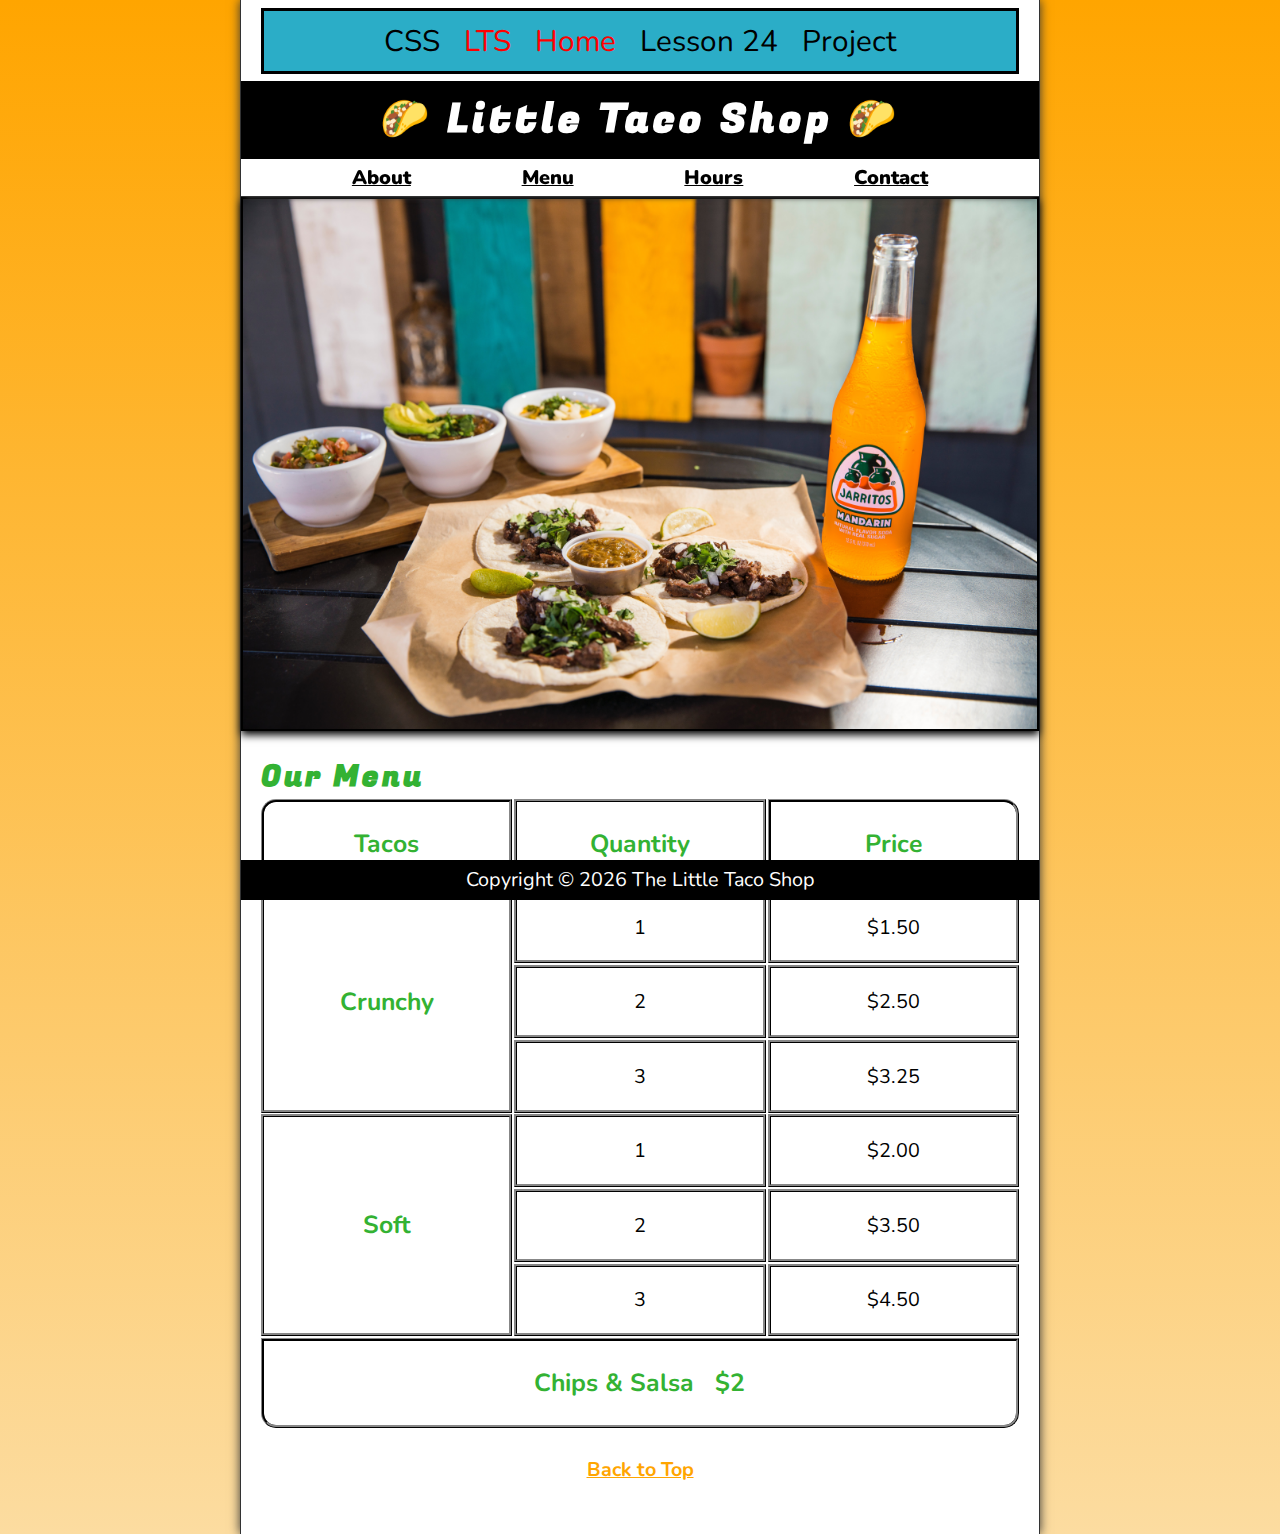
==== commit 2bf7ff09: "HTML / CSS Project  D.Gray  CSS project lsn 24 complete" ====
--- a/index.html
+++ b/index.html
@@ -11,6 +11,7 @@
     <title>The Little Taco Shop</title>
     <link rel="icon" href="favicon.ico" type="img/x-icon">
     <link rel="stylesheet" href="css/styles.css">
+    <script src="js/main.js" defer></script>
 </head>
 
 <body>
@@ -149,19 +150,19 @@
                     </tr>
                 </tfoot>
             </table>
-
-            <p class="center">
-                <a href="#">Back to Top</a>
-            </p>
         </article>
-
     </main>
 
-    <!-- <hr> -->
+    <!-- <p class="center"> -->
+    <p class="center  add-bottom-margin">
+        <a href="#">Back to Top</a>
+    </p>
 
     <footer class="footer">
         <p class="center">
-            <span class="nowrap">Copyright &copy;</span>
+            <span class="nowrap">Copyright &copy; <time id="year"></time></span>
+            <!-- add current year through JS -->
+            <!-- <span class="nowrap">Copyright &copy; </span> -->
             <span class="nowrap">The Little Taco Shop</span>
         </p>
     </footer>
--- a/css/styles.css
+++ b/css/styles.css
@@ -37,6 +37,7 @@
     --FF: "nunito", sans-serif;
     --FF-HEADINGS: "Fugaz One", cursive;
     --FS: clamp(1rem, 2.2vh, 1.5rem);
+    --FS-SM: clamp(0.75rem, 1.3vh, 1rem);
 
     /* COLORS */
     --BGCOLOR: orange;
@@ -46,15 +47,19 @@
     --FONT-COLOR: #000;
     --BORDER-COLOR: #333;
     --HIGHLIGHT-COLOR: rgb(51, 178, 51);
-    --LINK-COLOR: #000;
+    --LINK-COLOR-BLACK: #000;
+    --LINK-COLOR: orange;
     --LINK-HOVER: hsla(0, 0%, 0%, 0.6);
-    --LINK-ACTIVE: orange;
+    /* --LINK-HOVER: hsla(14, 100%, 50%, 0.882); */
+    /* --LINK-ACTIVE: orange; */
+    --LINK-ACTIVE: rgb(51, 178, 51);
     --HEADER-BGCOLOR: #000;
     --HEADER-COLOR: #FFF;
     --NAV-COLOR: #FFF;
     --HERO-BGCOLOR: rgba(51, 178, 51, 0.75);
     --HERO-COLOR: #FFF;
     --TRIVIA-ANSWER-COLOR: gray;
+    --TEXTAREA-COLOR: rgb(167, 216, 167);
 
     /* BORDERS */
     --BORDERS: 1px solid var(--BORDER-COLOR);
@@ -107,6 +112,17 @@
     text-align: center;
 }
 
+.highlight-text {
+    color: var(--HIGHLIGHT-COLOR);
+    font-weight: bold;
+    margin-bottom: 0.25em;
+}
+
+.add-bottom-margin {
+    margin-bottom: 0.5em;
+}
+
+
 /* || GENERAL STYLES || */
 
 html {
@@ -157,7 +173,7 @@
 
 h2,
 h3 {
-    margin-bottom: 0.25em;
+    /* margin-bottom: 0.25em; */
     color: var(--HIGHLIGHT-COLOR)
 }
 
@@ -167,15 +183,34 @@
 
 a:any-link {
     color: var(--LINK-COLOR);
+    font-weight: bolder;
+}
+
+nav a:any-link {
+    color: var(--LINK-COLOR-BLACK);
+    font-weight: bolder;
 }
 
 a:hover,
 a:focus-visible {
     color: var(--LINK-HOVER);
+    font-weight: bolder;
+}
+
+nav a:hover,
+a:focus-visible {
+    color: var(--LINK-HOVER);
+    font-weight: bolder;
 }
 
 a:active {
-    color: var(--LINK-ACTIVE)
+    color: var(--LINK-ACTIVE);
+    font-weight: bolder;
+}
+
+nav a:active {
+    color: var(--LINK-ACTIVE);
+    font-weight: bolder;
 }
 
 /* || HEADER || */
@@ -300,6 +335,15 @@
     /* border: none; */
 }
 
+.contact__legend {
+    background-color: rgba(194, 194, 194, 0.6);
+    padding: 0.1em;
+    font-size: var(--FS-SM);
+    /* border-radius: var(--BORDER-RADIUS); */
+    /* border: 2px solid #333; */
+}
+
+
 .contact__p {
     margin: 1em 0;
 }
@@ -307,6 +351,8 @@
 .contact__label {
     display: block;
     font-weight: bold;
+    color: var(--FONT-COLOR);
+    /* color: red; */
 }
 
 .contact__input {
@@ -316,11 +362,22 @@
     width: 60%;
 }
 
+.contact__input::placeholder {
+    color: rgb(158, 158, 158);
+    opacity: 6;
+}
+
 .contact__textarea {
+    background-color: var(--TEXTAREA-COLOR);
     padding: 0.5em;
     border-radius: 15px;
     border-width: 2px;
     width: 100%;
+}
+
+.contact__textarea::placeholder {
+    color: rgb(84, 84, 84);
+    opacity: 6;
 }
 
 .contact__button {
